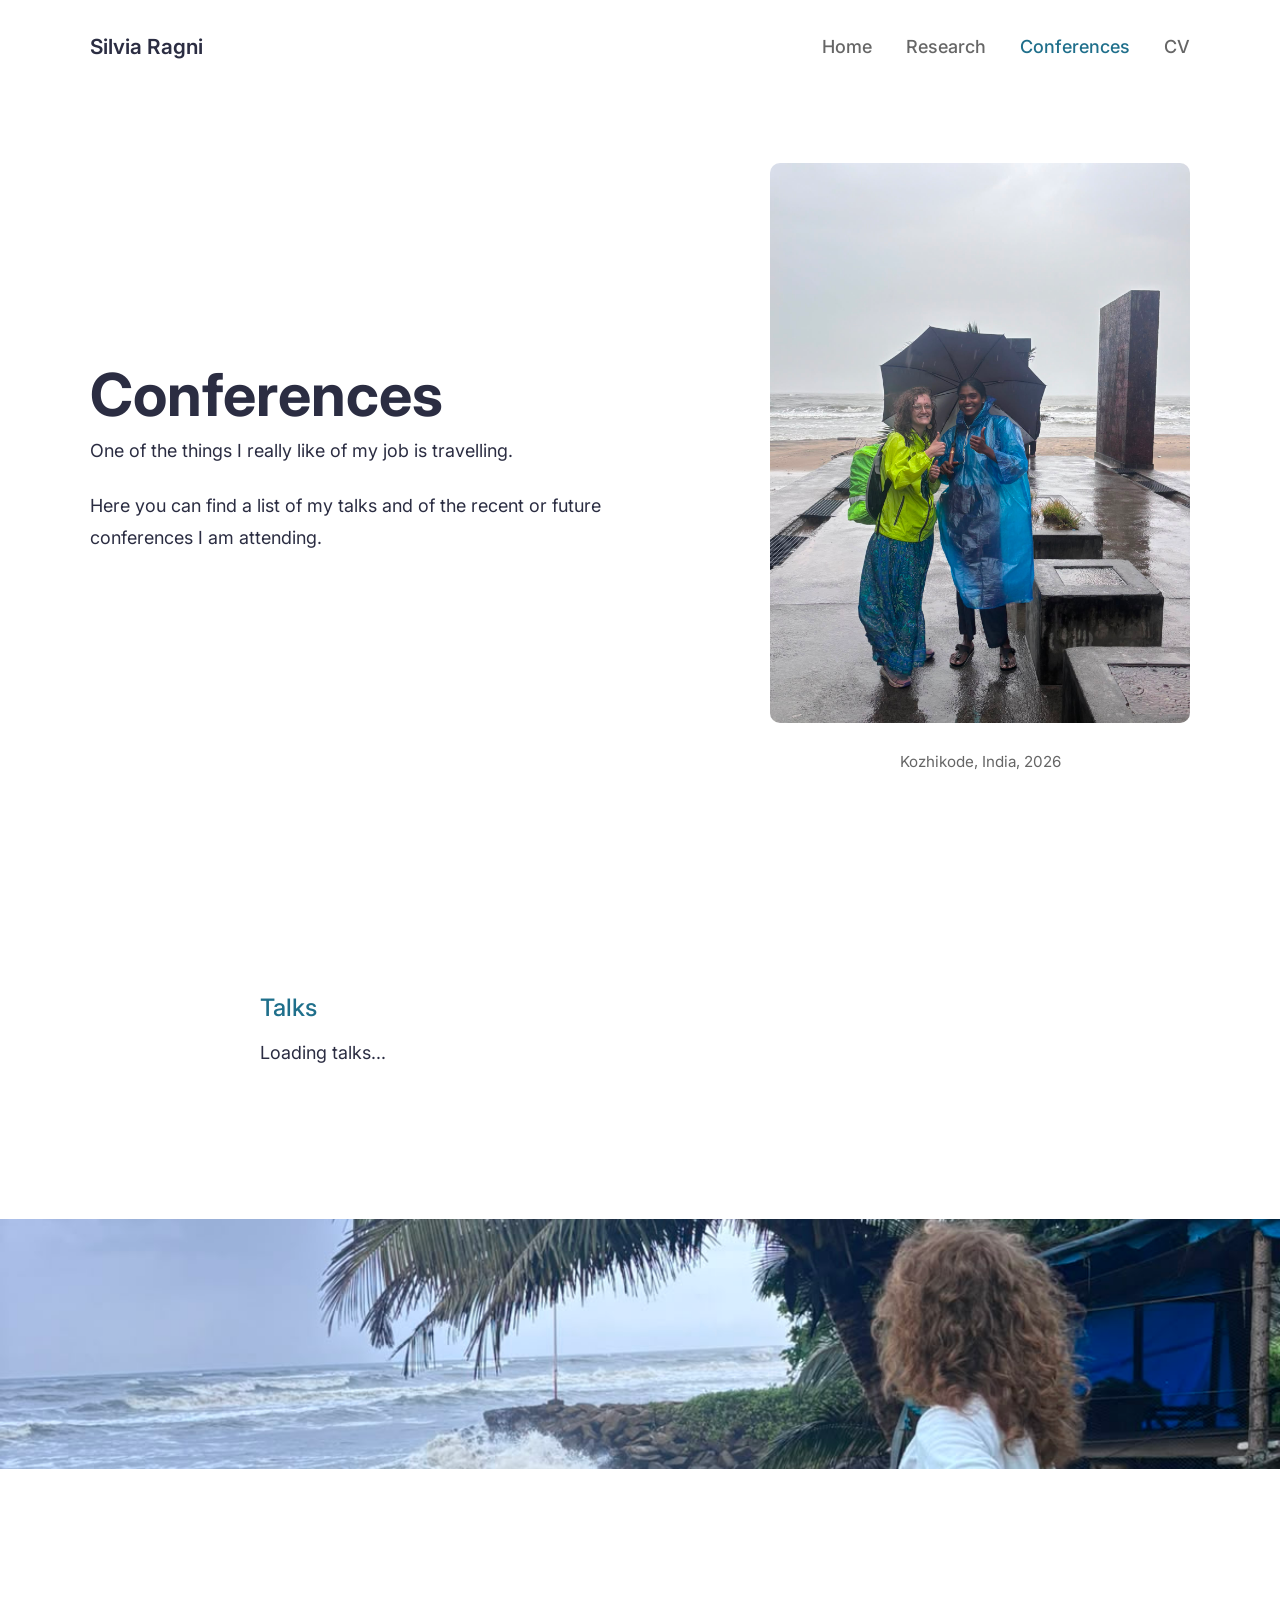
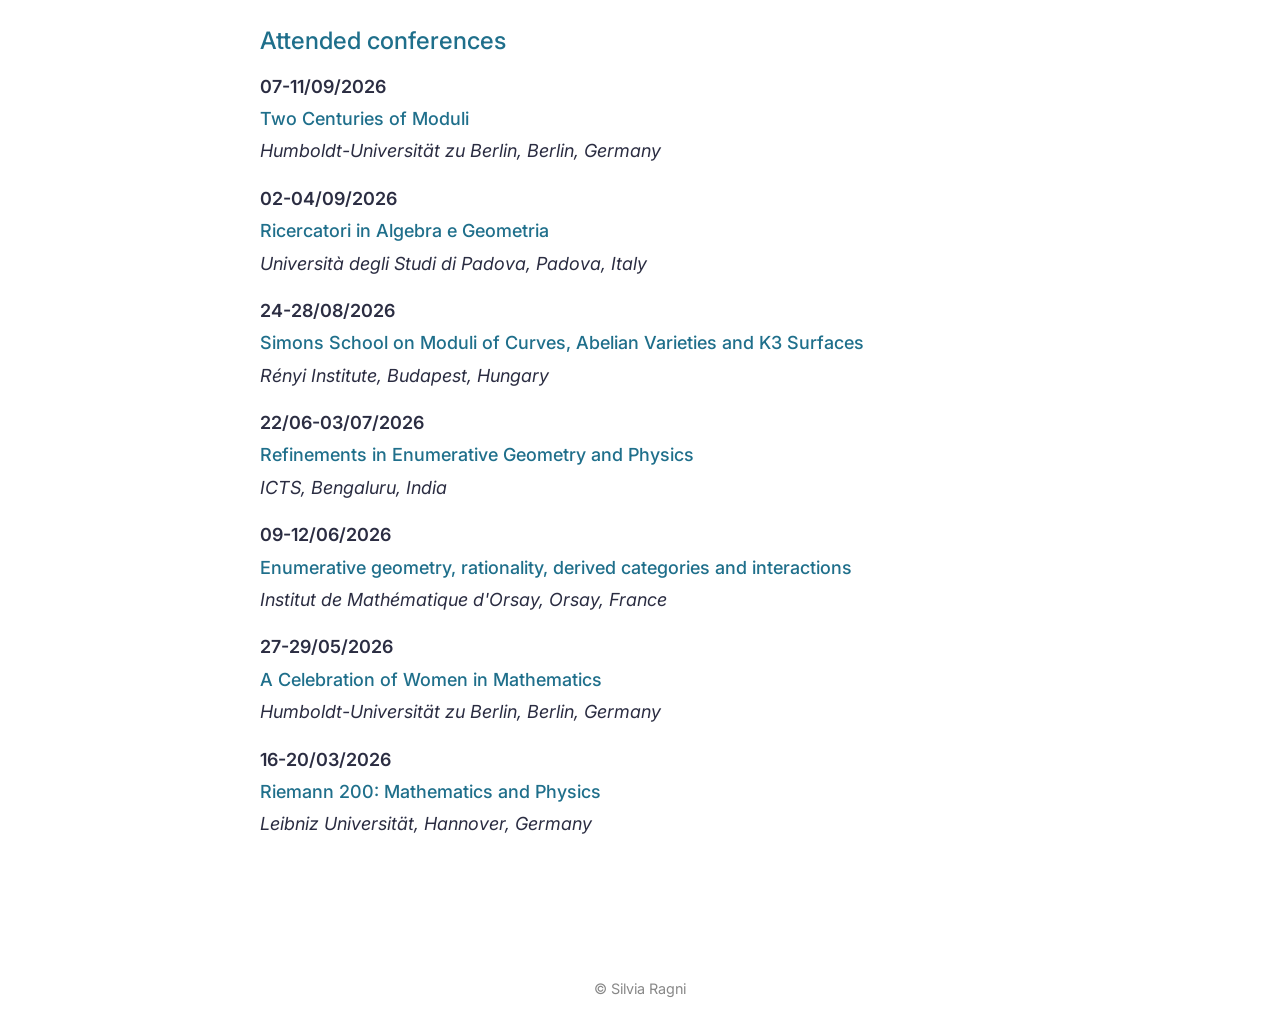
==== conferences.html @ c9455ecc "Refactor meeting and place extraction with trimming" ====
<!DOCTYPE html>
<html lang="en">
<head>
    <meta charset="UTF-8">
    <meta name="viewport" content="width=device-width, initial-scale=1.0">
    <meta name="robots" content="noindex, nofollow">
    <title>Conferences | Silvia Ragni</title>
    <link rel="preconnect" href="https://fonts.googleapis.com">
    <link rel="preconnect" href="https://fonts.gstatic.com" crossorigin>
    <link href="https://fonts.googleapis.com/css2?family=Inter:wght@300;400;500;600;700&display=swap" rel="stylesheet">
    <link rel="stylesheet" href="css/style.css">
</head>

<body>

<header>
    <div class="container">
        <a href="index.html" class="logo">Silvia Ragni</a>
        <nav>
            <a href="index.html">Home</a>
            <a href="research.html">Research</a>
            <a href="conferences.html" class="active">Conferences</a>
            <a href="cv.html">CV</a>
        </nav>
    </div>
</header>

<main>
    <section class="hero">
        <div class="container hero-grid">
            <div class="hero-text">
                <h1>Conferences</h1>
                <p>One of the things I really like of my job is travelling.</p>
                <p>Here you can find a list of my talks and of the recent or future conferences I am attending.</p>
            </div>
            <div class="hero-image">
                <img src="images/India_Malavika.jpeg" alt="Conferences">
                <p class="caption">Kozhikode, India, 2026</p>
            </div>
        </div>
    </section>

    <section id="talks-section" class="narrow">
        <h2>Talks</h2>
        <div id="talks-container">Loading talks...</div>
    </section>

    <section id="organized-section" class="narrow" style="display:none;">
        <h2>Organised conferences</h2>
        <div id="organized-container"></div>
    </section>

    <section class="sea-strip">
        <img src="images/India_sea.jpeg" alt="India Sea">
    </section>

    <section id="attended-section" class="narrow">
        <h2>Attended conferences</h2>
        <div id="attended-container">Loading conferences...</div>
    </section>
</main>

<footer><p>© Silvia Ragni</p></footer>

<script>
    document.addEventListener("DOMContentLoaded", async function() {
        const zoteroUserId = "16370800"; 
        const zoteroApiKey = "Xwdf3UKdZ4bRuEjs0LlsJg3v"; 
        const headers = { "Zotero-API-Key": zoteroApiKey };

        // 1. Logica Zotero (Talks & Organised)
        async function fetchZotero(collectionKey, containerId, isOrg = false) {
    try {
        const response = await fetch(`https://api.zotero.org/users/${zoteroUserId}/collections/${collectionKey}/items?format=json&limit=50`, { headers });
        const items = await response.json();
        const container = document.getElementById(containerId);
        
        if (container && Array.isArray(items)) {
            if (isOrg && items.length > 0) document.getElementById("organized-section").style.display = "block";
            
            container.innerHTML = "";
            for (const item of items) {
                const d = item.data;
                if (d.itemType === "attachment" || d.itemType === "note") continue;

                // 1. Distinzione logica tra Tipi di Elemento
                const isTalk = d.itemType === "presentation"; // Per le tue presentazioni
                const isConf = d.itemType === "conferencePaper"; // Per gli atti di convegno
                
                // 2. Estrazione dati (i nomi dei campi cambiano a seconda del tipo)
                const titleDisplay = d.url ? `<a href="${d.url}" target="_blank">${d.title}</a>` : d.title;
                
                // Se è un talk, cerchiamo il meeting nel campo 'meetingName'. Se è atto di convegno, in 'proceedingsTitle'
                // 1. Estrazione Nome del Convegno / Evento
                // d.publicationTitle intercetta "Nome del convegno" negli Atti di convegno
                // 1. Estrazione e pulizia (trim() rimuove spazi vuoti invisibili)
            const rawMeeting = (isTalk ? (d.meetingName || "Seminar") : (d.publicationTitle || d.proceedingsTitle || ""));
            const meeting = rawMeeting ? rawMeeting.trim() : "";

            const rawPlace = (d.place || d.publisherPlace || "");
            const place = rawPlace ? rawPlace.trim() : "";

            // 2. Logica di costruzione
            let locationLine = "";
            if (meeting !== "" && place !== "") {
                locationLine = `${meeting}, ${place}`;
            } 
            else {
                locationLine = meeting || place || "";
            }
                
                // 3. Gestione PDF
                const childRes = await fetch(`https://api.zotero.org/users/${zoteroUserId}/items/${item.key}/children?format=json`, { headers });
                const children = await childRes.json();
                const pdf = children.find(c => c.data.contentType === "application/pdf");
                let slidesLink = pdf ? ` <a href="${pdf.links.enclosure.href}" target="_blank" style="font-size:0.8em; margin-left: 10px; text-decoration: underline;">(slides)</a>` : "";

                // 4. Gestione Organizzatori (Creatori)
                let authors = "";
                if (d.creators && d.creators.length > 0) {
                    authors = d.creators.map(c => `${c.firstName} ${c.lastName}`).join(", ");
                }
                const authorsHtml = (isOrg && authors) ? `<br><span style="font-size:0.9em; color:#555;">Organized by: ${authors}</span>` : "";

                // 5. Stampa finale
                container.innerHTML += `
                    <div class="conference-item" style="margin-bottom: 20px;">
                        <p><strong>${d.date || ""}</strong><br>
                        ${titleDisplay}${slidesLink}<br>
                        <span style="font-style:italic;">${meeting}${place ? ', ' + place : ''}</span>
                        ${authorsHtml}</p>
                    </div>
                `;
            }
        }
    } catch (e) { console.error("Zotero Error:", e); }
}
        
        // 2. Logica JSON (La parte che ti serviva)
        async function fetchLocal() {
            try {
                const res = await fetch("data/conferences.json");
                const data = await res.json();
                const container = document.getElementById("attended-container");
                if (container && data.travels) {
                    container.innerHTML = data.travels.map(conf => `
                        <div class="conference-item" style="margin-bottom: 15px;">
                            <p>
                                <strong>${conf.date}</strong><br>
                                <a href="${conf.website}" target="_blank">${conf.conference}</a><br>
                                <em>${conf.location}</em>
                            </p>
                        </div>
                    `).join("");
                }
            } catch (e) { console.error("JSON Error:", e); }
        }

        // Esecuzione
        await Promise.all([
            fetchZotero("GMH2XZNB", "talks-container"),
            fetchZotero("DZDN49EL", "organized-container", true),
            fetchLocal()
        ]);
    });
</script></body>
</html>
---- css/style.css ----
/* ==========================================================
   Silvia Ragni – Personal Website
   Part 1
   ========================================================== */

:root {
    --primary: #1F6F8B;
    --primary-light: #2F83A3;
    --text: #2B2D42;
    --muted: #666666;
    --background: #FFFFFF;
    --max-width: 1100px;
    --reading-width: 760px;
}

*{
    margin:0;
    padding:0;
    box-sizing:border-box;
}

html{
    scroll-behavior:smooth;
}

body{
    font-family:"Inter",sans-serif;
    background:var(--background);
    color:var(--text);
    font-size:18px;
    line-height:1.8;
    font-weight:400;
}

/* ====================== */

.container{
    width:min(92%, var(--max-width));
    margin:auto;
}

.narrow{
    width:min(92%, var(--reading-width));
    margin:auto;
}

/* ====================== */

img{
    display:block;
    width:100%;
}

/* ====================== */

a{
    color:var(--primary);
    text-decoration:none;
    transition:.25s;
}

a:hover{
    color:var(--primary-light);
}

/* ====================== */

h1{
    font-size:3.7rem;
    font-weight:700;
    line-height:1.1;
    margin-bottom:.5rem;
}

h2{
    font-size:1.5rem;
    font-weight:500;
    color:var(--primary);
    margin-bottom:.5rem;
}

h3{
    font-size:1.6rem;
    font-weight:600;
    margin-bottom:2rem;
}

p{
    margin-bottom:1.4rem;
}

/* ==========================================================
   Header
   ========================================================== */

header{
    position:sticky;
    top:0;
    background:white;
    z-index:1000;
}

header .container{
    display:flex;
    justify-content:space-between;
    align-items:center;
    padding:28px 0;
}

.logo{
    font-size:1.3rem;
    font-weight:600;
    color:var(--text);
}

.logo:hover{
    color:var(--text);
}

nav{
    display:flex;
    gap:34px;
}

nav a{
    color:var(--muted);
    font-weight:500;
}

nav a.active{
    color:var(--primary);
}

nav a:hover{
    color:var(--primary);
}

/* ==========================================================
   Hero
   ========================================================== */

.hero{
    padding-top:70px;
    padding-bottom:120px;
}

.hero-grid{
    display:grid;
    grid-template-columns:1fr 420px;
    gap:70px;
    align-items:center;
}

.hero-text{
    max-width:520px;
}

.institution{
    color:var(--muted);
    font-size:1.05rem;
}

.hero-image img{
    border-radius:10px;
    object-fit:cover;
}

/* ==========================================================
   Sections & About Integrated Layout
   ========================================================== */

section{
    padding:90px 0;
}

#about {
    padding-top: 40px;
    padding-bottom: 60px;
}

/* Forza la vela (colonna da 420px) a sinistra e il testo a destra su PC */
#about .sailing-side-block {
    grid-column: 1;
    width: 100%;
}

#about .about-text-block {
    grid-column: 2;
}

#about p:last-child{
    margin-bottom:0;
}

.readmore{
    font-weight:600;
}

/* ==========================================================
   Research
   ========================================================== */

#research{
    padding-top:30px;
    padding-bottom:70px;
}

#research strong{
    font-weight:600;
}

.readmore{
    display:inline-block;
    margin-top:10px;
    font-size:0.95rem;
    letter-spacing:.02em;
}

.readmore:hover{
    transform:translateX(4px);
}

/* ==========================================================
   Sailing Side Image & Captions
   ========================================================== */

.sailing-side-block img {
    width: 100%;
    height: auto;
    border-radius: 10px;
    display: block;
}

.sailing-side-block figure {
    display: block;
    width: 100%;
    margin: 0;
    text-align: center;
}

.caption-sailing {
    margin-top: 25px;
    font-size: 0.95rem;
    color: var(--muted);
    line-height: 1.8;
    display: block;
}

/* ==========================================================
   News + Contact
   ========================================================== */

.news-contact{
    padding-top:40px;
    padding-bottom:100px;
}

.two-columns{
    display:grid;
    grid-template-columns:2fr 1fr;
    gap:80px;
    align-items:start;
}

.news-contact ul{
    list-style:none;
    padding:0;
}

.news-contact li{
    margin-bottom:28px;
}

.news-contact strong{
    color:var(--primary);
}

.news-contact p{
    margin-bottom:0;
}

.contact-email{
    word-break:break-word;
}

/* ==========================================================
   Mountain picture
   ========================================================== */

.mountain{
    width:min(92%,1000px);
    margin:auto;
    padding-top:30px;
    padding-bottom:90px;
}

.mountain img{
    width:100%;
    border-radius:10px;
    object-fit:cover;
}

.caption{
    max-width:700px;
    margin:25px auto 0;
    text-align:center;
    font-size:.95rem;
    color:var(--muted);
    line-height:1.8;
}

/* ==========================================================
   Footer
   ========================================================== */

footer{
    padding:30px 0;
    text-align:center;
    font-size:.9rem;
    color:#888;
}

/* ==========================================================
   Responsive
   ========================================================== */

@media (max-width: 900px){

    body{
        font-size:17px;
    }

    header .container{
        flex-direction:column;
        gap:20px;
        padding:24px 0;
    }

    nav{
        gap:24px;
        flex-wrap:wrap;
        justify-content:center;
    }

    .hero{
        padding-top:40px;
        padding-bottom:80px;
    }

    .hero-grid{
        display:flex;
        flex-direction:column;
        gap:50px;
    }

    /* Gestione ordine su mobile: testo sopra (order 1), foto sotto (order 2) */
    #about .about-text-block {
        order: 1;
    }
    
    #about .sailing-side-block {
        order: 2;
        width: 100%;
        max-width: 500px;
        margin: auto;
    }

    .hero-text{
        max-width:100%;
        text-align:center;
    }

    .hero-image{
        max-width:500px;
        margin:auto;
    }

    .two-columns{
        grid-template-columns:1fr;
        gap:60px;
    }

    .mountain{
        width:94%;
    }
}

@media (max-width: 600px){

    h1{
        font-size:2.5rem;
    }

    h2{
        font-size:1.2rem;
    }

    h3{
        font-size:1.35rem;
    }

    section{
        padding:60px 0;
    }

    .hero{
        padding-top:20px;
    }

    .hero-image img{
        border-radius:8px;
    }

    .caption{
        font-size:.9rem;
        padding:0 10px;
    }
}

/* ==========================================================
   Small details
   ========================================================== */

::selection{
    background:rgba(31,111,139,.18);
}

.logo,
nav a,
.readmore{
    transition:all .25s ease;
}

.hero-image img,
.sailing-side-block img,
.mountain img{
    transition:transform .35s ease;
}

.hero-image img:hover,
.sailing-side-block img:hover,
.mountain img:hover{
    transform:scale(1.01);
}

strong{
    font-weight:600;
}

em{
    font-style:italic;
}

ul{
    margin-left:0;
}

li{
    line-height:1.8;
}

footer p{
    margin:0;
}

/* ==========================================================
   Publications
   ========================================================== */

#publications{
    margin-top:45px;
}

.publication{
    margin-bottom:40px;
}

.publication-title{
    font-weight:600;
    font-size:1.1rem;
}

.publication-authors{
    color:var(--muted);
    margin-top:6px;
}

.publication-journal{
    margin-top:8px;
    font-style:italic;
}

.publication-links{
    margin-top:10px;
}

.publication-links a{
    margin-right:18px;
}

/* ==========================================================
   CV
   ========================================================== */

.cv-item{
    display:grid;
    grid-template-columns:140px 1fr;
    gap:40px;
    margin-bottom:60px;
}

.cv-year{
    color:var(--primary);
    font-weight:600;
}

.cv-content p{
    margin-top:12px;
}

@media (max-width:700px){
    .cv-item{
        grid-template-columns:1fr;
        gap:10px;
        margin-bottom:45px;
    }
}

/* ===================================================== */

.conference-item{
    margin-bottom:40px;
}

.conference-item p{
    margin-bottom:8px;
}

.conference-item a{
    font-weight:500;
}

/* ==========================================================
   News
   ========================================================== */

.news-item{
    margin-bottom:28px;
}

.news-item:last-child{
    margin-bottom:0;
}

.news-item strong{
    color:var(--primary);
    font-weight:600;
}

/* --- STILE PUBBLICAZIONI "AL-FOLIO" (STILE YANNIK SCHULER) --- */

.publications-timeline {
    margin-top: 2rem;
    font-family: 'Inter', sans-serif;
}

.pub-row {
    display: flex;
    margin-bottom: 2.5rem;
    border-bottom: 1px solid #f0f0f0;
    padding-bottom: 1.5rem;
}

.pub-row:last-child {
    border-bottom: none;
}

.pub-year {
    width: 15%;
    font-size: 1.4rem;
    font-weight: 700;
    color: #333;
    padding-top: 0.2rem;
}

.pub-list-container {
    width: 85%;
}

.pub-list {
    list-style-type: disc;
    padding-left: 1.2rem;
    margin: 0;
}

.pub-list li {
    margin-bottom: 1.5rem;
}

.pub-list li:last-child {
    margin-bottom: 0;
}

.pub-item {
    font-size: 1rem;
    line-height: 1.6;
    color: #444;
}

.pub-title {
    font-weight: 600;
    color: #111;
}

.pub-authors {
    color: #555;
}

.pub-links {
    margin-top: 0.4rem;
    display: flex;
    gap: 0.5rem;
}

.pub-btn {
    display: inline-block;
    padding: 0.15rem 0.5rem;
    font-size: 0.8rem;
    font-weight: 500;
    color: #555;
    text-decoration: none;
    border: 1px solid #ccc;
    border-radius: 4px;
    background-color: #fafafa;
    transition: all 0.2s ease;
}

.pub-btn:hover {
    color: #111;
    border-color: #666;
    background-color: #f0f0f0;
}

.pub-abstract {
    margin-top: 0.8rem;
    padding: 0.8rem 1rem;
    font-size: 0.9rem;
    line-height: 1.5;
    background-color: #f7f7f7;
    border-left: 3px solid #666;
    border-radius: 0 4px 4px 0;
    color: #555;
    text-align: justify;
}

@media (max-width: 768px) {
    .pub-row {
        flex-direction: column;
    }
    .pub-year {
        width: 100%;
        margin-bottom: 1rem;
        font-size: 1.6rem;
        border-bottom: 2px solid #333;
        padding-bottom: 0.2rem;
    }
    .pub-list-container {
        width: 100%;
    }
}


/* Stile per la striscia panoramica su PC */
.kayak {
    padding: 60px 0; /* Mantiene lo spazio vuoto sopra e sotto */
    width: 100%;
}

.kayak img {
    width: 100%;
    height: 250px; /* Ridotto da 300px a 150px per un effetto "striscia" sottile */
    object-fit: cover; 
    object-position: center; 
    display: block;
}

/* Ripristiniamo l'aspetto normale su telefono */
@media (max-width: 900px) {
    .kayak {
        padding: 20px 0; /* Meno spazio verticale su mobile */
    }
    .kayak img {
        height: auto; /* Torna a mostrare l'intera foto su mobile */
    }
}

/* --- AGGIUNTE CONFERENCES MODIFICATE --- */

/* Foto a destra come nella Home (420px) */
/* Layout affiancato Header + Foto */
<section class="hero">
    <div class="container hero-grid">
        <div class="hero-text">
            <h1>Conferences</h1>
            <p>One of the things I really like of my job is travelling.</p>
            <p>Here you can find a list of my talks and of the recent or future conferences I am attending.</p>
        </div>
        <div class="hero-image">
            <img src="TUA_IMMAGINE.jpg" alt="Conferences">
            <p class="caption">Kozhikode, India, 2026</p>
        </div>
    </div>
</section>
.caption { font-size: 0.85em !important; color: #666 !important; margin-top: 10px !important; font-style: italic !important; }

/* Striscia mare centrata sul volto (altezza 250px) */
.sea-strip {
    width: 100vw !important;
    position: relative !important;
    left: 50% !important;
    margin-left: -50vw !important;
    padding: 60px 0 !important;
    overflow: hidden !important;
}
.sea-strip img {
    width: 100% !important;
    height: 250px !important; /* Altezza aggiornata a 250px */
    object-fit: cover !important; 
    object-position: 60% 40% !important; /* Regola il 30% per il centraggio verticale */
}
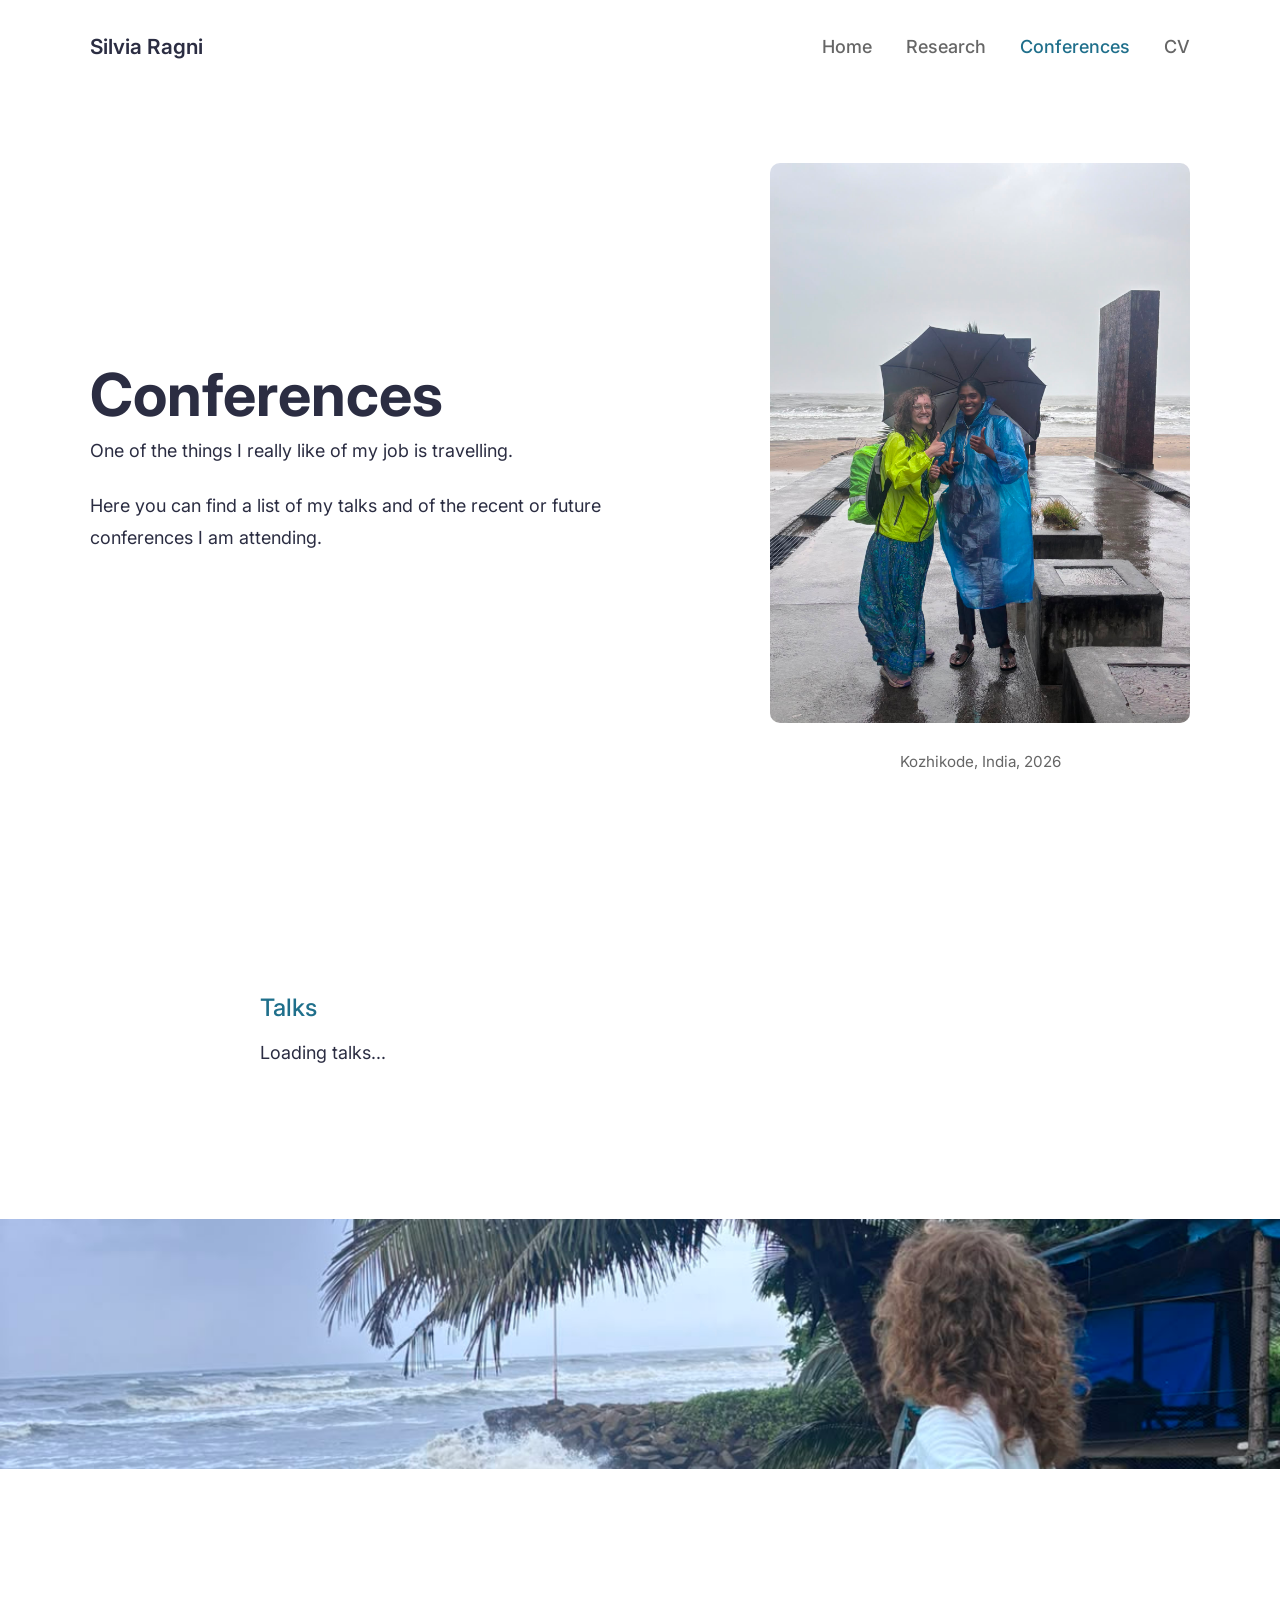
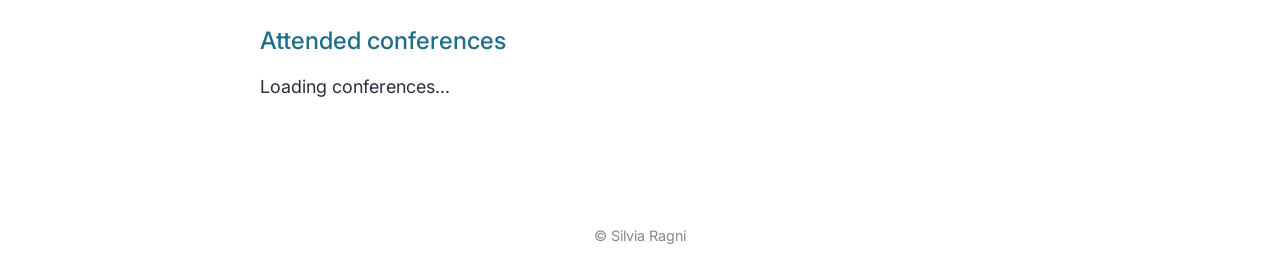
==== commit 88ff3922: "Update conference item display logic Refactor conference item display logic to use updated title and" ====
--- a/conferences.html
+++ b/conferences.html
@@ -122,15 +122,34 @@
                 }
                 const authorsHtml = (isOrg && authors) ? `<br><span style="font-size:0.9em; color:#555;">Organized by: ${authors}</span>` : "";
 
-                // 5. Stampa finale
-                container.innerHTML += `
-                    <div class="conference-item" style="margin-bottom: 20px;">
-                        <p><strong>${d.date || ""}</strong><br>
-                        ${titleDisplay}${slidesLink}<br>
-                        <span style="font-style:italic;">${meeting}${place ? ', ' + place : ''}</span>
-                        ${authorsHtml}</p>
-                    </div>
-                `;
+                // 1. Logica dei Link (da inserire nel ciclo for)
+let titleDisplay = d.title;
+let meetingDisplay = meeting; // 'meeting' è quello calcolato prima
+
+if (isTalk) {
+    // Se è un talk, il link va sul nome dell'evento
+    if (d.url) {
+        meetingDisplay = `<a href="${d.url}" target="_blank">${meeting}</a>`;
+    }
+} else if (isConf) {
+    // Se è atto di convegno, il link va sul titolo principale
+    if (d.url) {
+        titleDisplay = `<a href="${d.url}" target="_blank">${d.title}</a>`;
+    }
+}
+
+// 2. Costruzione della riga evento/luogo
+const locationLine = (meetingDisplay && place) ? `${meetingDisplay}, ${place}` : (meetingDisplay || place || "");
+
+// 3. Stampa finale (uguale a prima, usa le nuove variabili)
+container.innerHTML += `
+    <div class="conference-item" style="margin-bottom: 20px;">
+        <p><strong>${d.date || ""}</strong><br>
+        ${titleDisplay}${slidesLink}<br>
+        <span style="font-style:italic;">${locationLine}</span>
+        ${authorsHtml}</p>
+    </div>
+`;
             }
         }
     } catch (e) { console.error("Zotero Error:", e); }
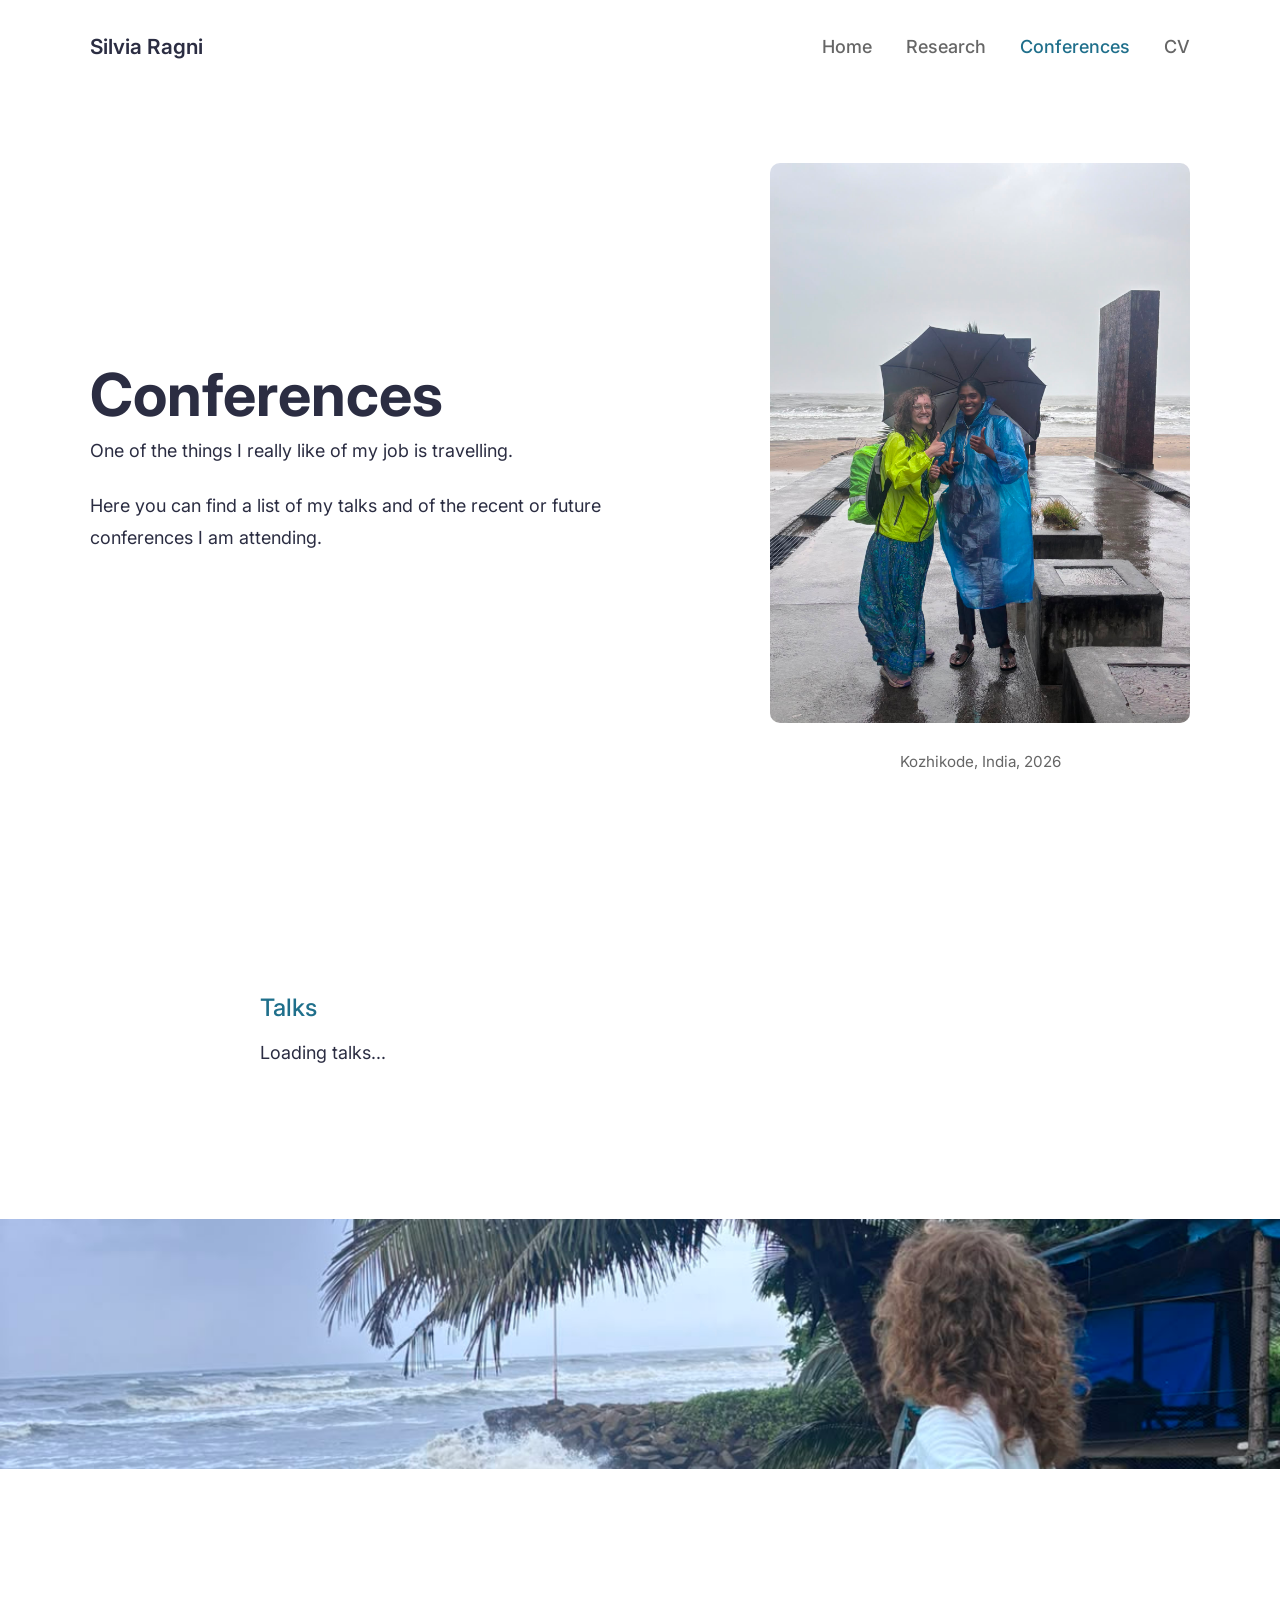
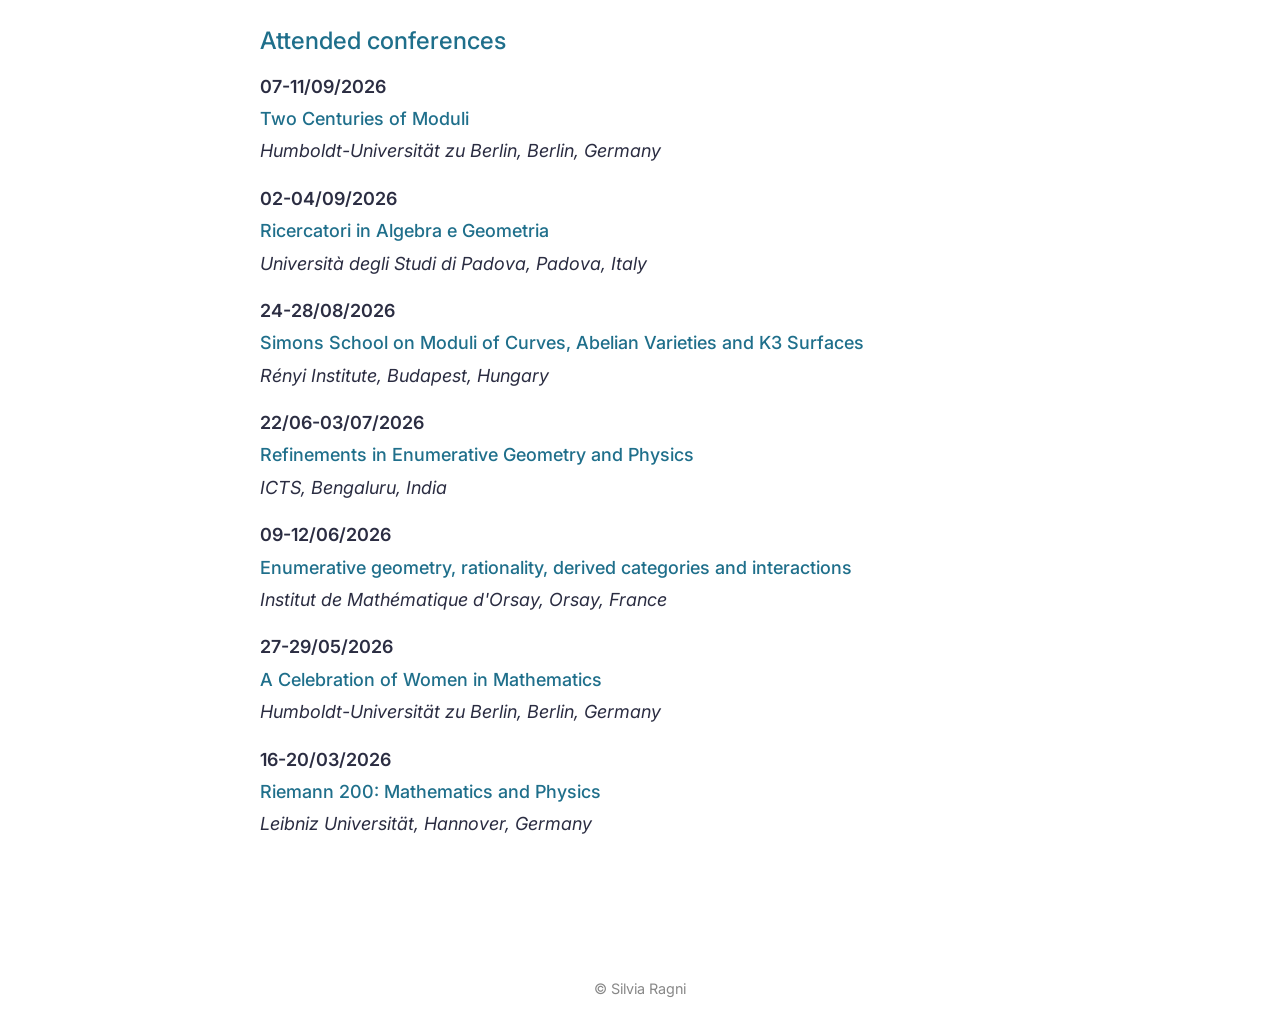
==== commit f0ac3922: "Refactor Zotero fetching logic in conferences.html" ====
--- a/conferences.html
+++ b/conferences.html
@@ -68,94 +68,68 @@
         const zoteroApiKey = "Xwdf3UKdZ4bRuEjs0LlsJg3v"; 
         const headers = { "Zotero-API-Key": zoteroApiKey };
 
-        // 1. Logica Zotero (Talks & Organised)
         async function fetchZotero(collectionKey, containerId, isOrg = false) {
-    try {
-        const response = await fetch(`https://api.zotero.org/users/${zoteroUserId}/collections/${collectionKey}/items?format=json&limit=50`, { headers });
-        const items = await response.json();
-        const container = document.getElementById(containerId);
+            try {
+                const response = await fetch(`https://api.zotero.org/users/${zoteroUserId}/collections/${collectionKey}/items?format=json&limit=50`, { headers });
+                const items = await response.json();
+                const container = document.getElementById(containerId);
+                
+                if (container && Array.isArray(items)) {
+                    if (isOrg && items.length > 0) document.getElementById("organized-section").style.display = "block";
+                    
+                    container.innerHTML = "";
+                    for (const item of items) {
+                        const d = item.data;
+                        if (d.itemType === "attachment" || d.itemType === "note") continue;
+
+                        const isTalk = d.itemType === "presentation";
+                        const isConf = d.itemType === "conferencePaper";
+                        
+                        // Estrazione dati
+                        const rawMeeting = (isTalk ? (d.meetingName || "Seminar") : (d.publicationTitle || d.proceedingsTitle || ""));
+                        const meeting = rawMeeting ? rawMeeting.trim() : "";
+                        const rawPlace = (d.place || d.publisherPlace || "");
+                        const place = rawPlace ? rawPlace.trim() : "";
+
+                        // Logica Link
+                        let titleDisplay = d.title;
+                        let meetingDisplay = meeting;
+
+                        if (isTalk && d.url) {
+                            meetingDisplay = `<a href="${d.url}" target="_blank">${meeting}</a>`;
+                        } else if (isConf && d.url) {
+                            titleDisplay = `<a href="${d.url}" target="_blank">${d.title}</a>`;
+                        }
+
+                        // Riga Luogo/Meeting senza virgole errate
+                        const locationLine = (meetingDisplay && place) ? `${meetingDisplay}, ${place}` : (meetingDisplay || place || "");
+                        
+                        // Gestione PDF
+                        const childRes = await fetch(`https://api.zotero.org/users/${zoteroUserId}/items/${item.key}/children?format=json`, { headers });
+                        const children = await childRes.json();
+                        const pdf = children.find(c => c.data.contentType === "application/pdf");
+                        let slidesLink = pdf ? ` <a href="${pdf.links.enclosure.href}" target="_blank" style="font-size:0.8em; margin-left: 10px; text-decoration: underline;">(slides)</a>` : "";
+
+                        // Autori
+                        let authors = "";
+                        if (d.creators && d.creators.length > 0) {
+                            authors = d.creators.map(c => `${c.firstName} ${c.lastName}`).join(", ");
+                        }
+                        const authorsHtml = (isOrg && authors) ? `<br><span style="font-size:0.9em; color:#555;">Organized by: ${authors}</span>` : "";
+
+                        container.innerHTML += `
+                            <div class="conference-item" style="margin-bottom: 20px;">
+                                <p><strong>${d.date || ""}</strong><br>
+                                ${titleDisplay}${slidesLink}<br>
+                                <span style="font-style:italic;">${locationLine}</span>
+                                ${authorsHtml}</p>
+                            </div>
+                        `;
+                    }
+                }
+            } catch (e) { console.error("Zotero Error:", e); }
+        }
         
-        if (container && Array.isArray(items)) {
-            if (isOrg && items.length > 0) document.getElementById("organized-section").style.display = "block";
-            
-            container.innerHTML = "";
-            for (const item of items) {
-                const d = item.data;
-                if (d.itemType === "attachment" || d.itemType === "note") continue;
-
-                // 1. Distinzione logica tra Tipi di Elemento
-                const isTalk = d.itemType === "presentation"; // Per le tue presentazioni
-                const isConf = d.itemType === "conferencePaper"; // Per gli atti di convegno
-                
-                // 2. Estrazione dati (i nomi dei campi cambiano a seconda del tipo)
-                const titleDisplay = d.url ? `<a href="${d.url}" target="_blank">${d.title}</a>` : d.title;
-                
-                // Se è un talk, cerchiamo il meeting nel campo 'meetingName'. Se è atto di convegno, in 'proceedingsTitle'
-                // 1. Estrazione Nome del Convegno / Evento
-                // d.publicationTitle intercetta "Nome del convegno" negli Atti di convegno
-                // 1. Estrazione e pulizia (trim() rimuove spazi vuoti invisibili)
-            const rawMeeting = (isTalk ? (d.meetingName || "Seminar") : (d.publicationTitle || d.proceedingsTitle || ""));
-            const meeting = rawMeeting ? rawMeeting.trim() : "";
-
-            const rawPlace = (d.place || d.publisherPlace || "");
-            const place = rawPlace ? rawPlace.trim() : "";
-
-            // 2. Logica di costruzione
-            let locationLine = "";
-            if (meeting !== "" && place !== "") {
-                locationLine = `${meeting}, ${place}`;
-            } 
-            else {
-                locationLine = meeting || place || "";
-            }
-                
-                // 3. Gestione PDF
-                const childRes = await fetch(`https://api.zotero.org/users/${zoteroUserId}/items/${item.key}/children?format=json`, { headers });
-                const children = await childRes.json();
-                const pdf = children.find(c => c.data.contentType === "application/pdf");
-                let slidesLink = pdf ? ` <a href="${pdf.links.enclosure.href}" target="_blank" style="font-size:0.8em; margin-left: 10px; text-decoration: underline;">(slides)</a>` : "";
-
-                // 4. Gestione Organizzatori (Creatori)
-                let authors = "";
-                if (d.creators && d.creators.length > 0) {
-                    authors = d.creators.map(c => `${c.firstName} ${c.lastName}`).join(", ");
-                }
-                const authorsHtml = (isOrg && authors) ? `<br><span style="font-size:0.9em; color:#555;">Organized by: ${authors}</span>` : "";
-
-                // 1. Logica dei Link (da inserire nel ciclo for)
-let titleDisplay = d.title;
-let meetingDisplay = meeting; // 'meeting' è quello calcolato prima
-
-if (isTalk) {
-    // Se è un talk, il link va sul nome dell'evento
-    if (d.url) {
-        meetingDisplay = `<a href="${d.url}" target="_blank">${meeting}</a>`;
-    }
-} else if (isConf) {
-    // Se è atto di convegno, il link va sul titolo principale
-    if (d.url) {
-        titleDisplay = `<a href="${d.url}" target="_blank">${d.title}</a>`;
-    }
-}
-
-// 2. Costruzione della riga evento/luogo
-const locationLine = (meetingDisplay && place) ? `${meetingDisplay}, ${place}` : (meetingDisplay || place || "");
-
-// 3. Stampa finale (uguale a prima, usa le nuove variabili)
-container.innerHTML += `
-    <div class="conference-item" style="margin-bottom: 20px;">
-        <p><strong>${d.date || ""}</strong><br>
-        ${titleDisplay}${slidesLink}<br>
-        <span style="font-style:italic;">${locationLine}</span>
-        ${authorsHtml}</p>
-    </div>
-`;
-            }
-        }
-    } catch (e) { console.error("Zotero Error:", e); }
-}
-        
-        // 2. Logica JSON (La parte che ti serviva)
         async function fetchLocal() {
             try {
                 const res = await fetch("data/conferences.json");
@@ -175,12 +149,12 @@
             } catch (e) { console.error("JSON Error:", e); }
         }
 
-        // Esecuzione
         await Promise.all([
             fetchZotero("GMH2XZNB", "talks-container"),
             fetchZotero("DZDN49EL", "organized-container", true),
             fetchLocal()
         ]);
     });
-</script></body>
+</script>
+</body>
 </html>
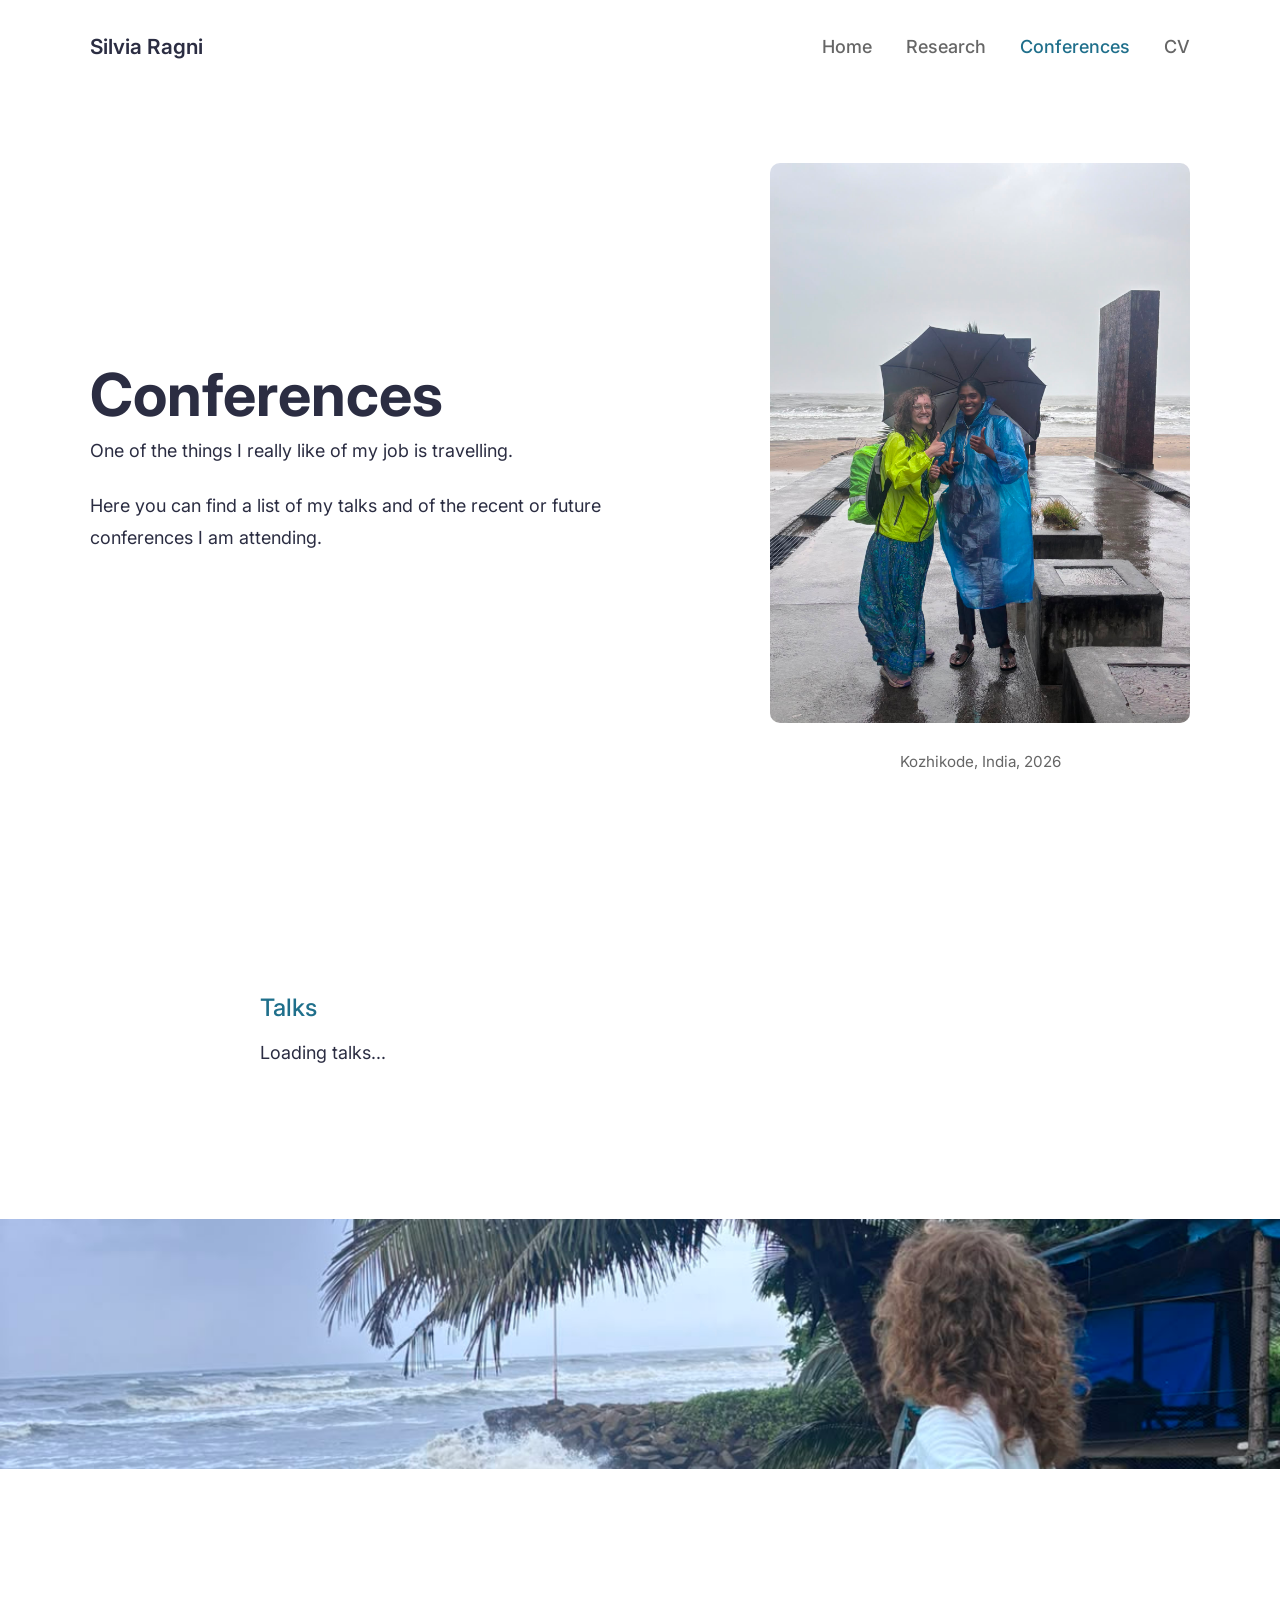
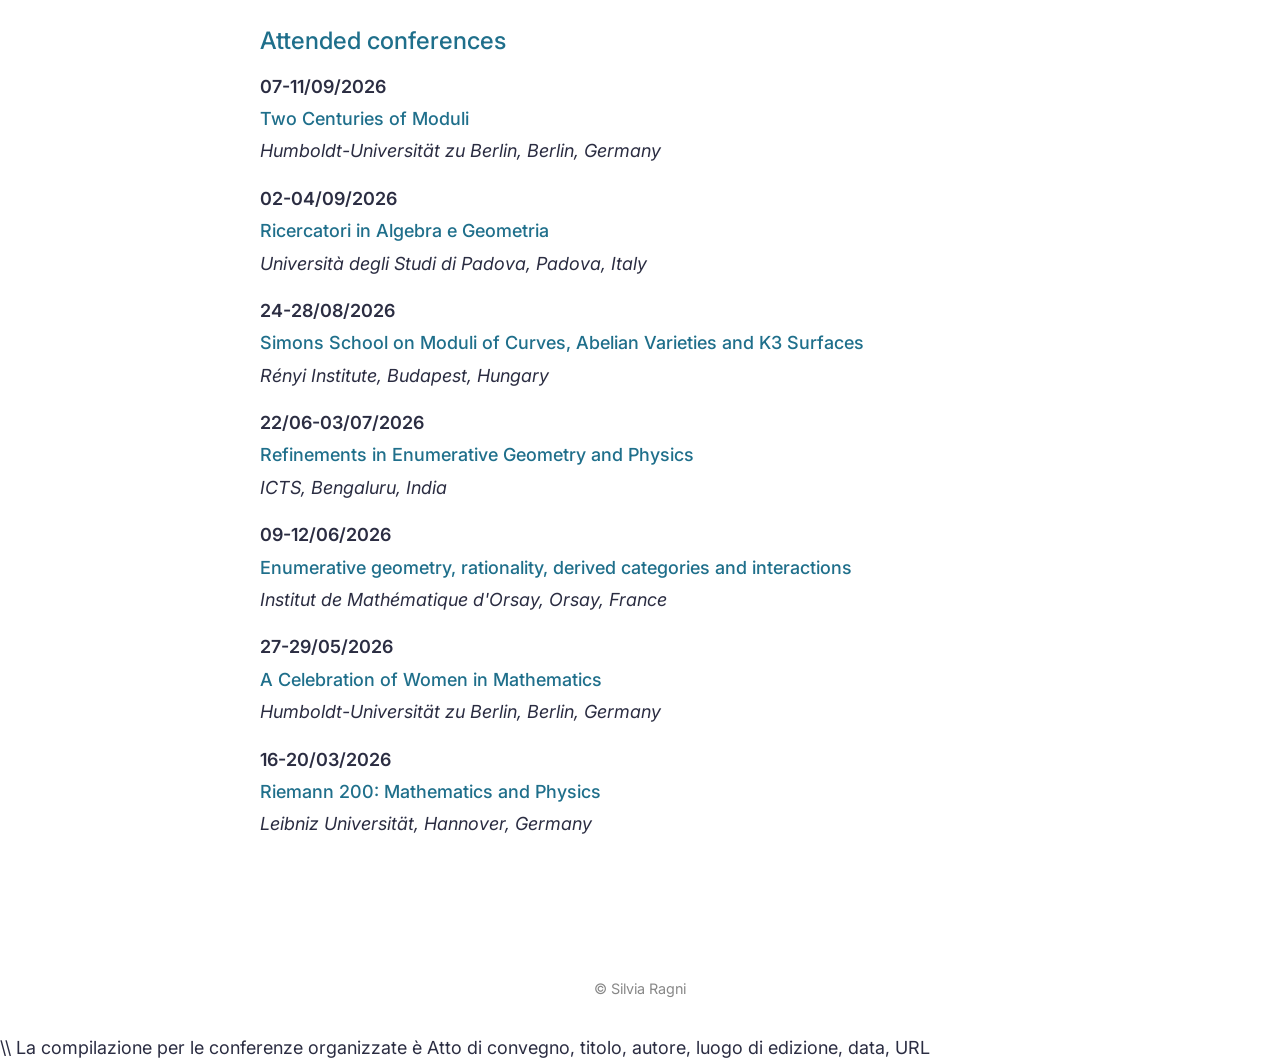
==== commit 887c14d9: "Add compilation details for organized conferences" ====
--- a/conferences.html
+++ b/conferences.html
@@ -158,3 +158,5 @@
 </script>
 </body>
 </html>
+
+\\ La compilazione per le conferenze organizzate è Atto di convegno, titolo, autore, luogo di edizione, data, URL
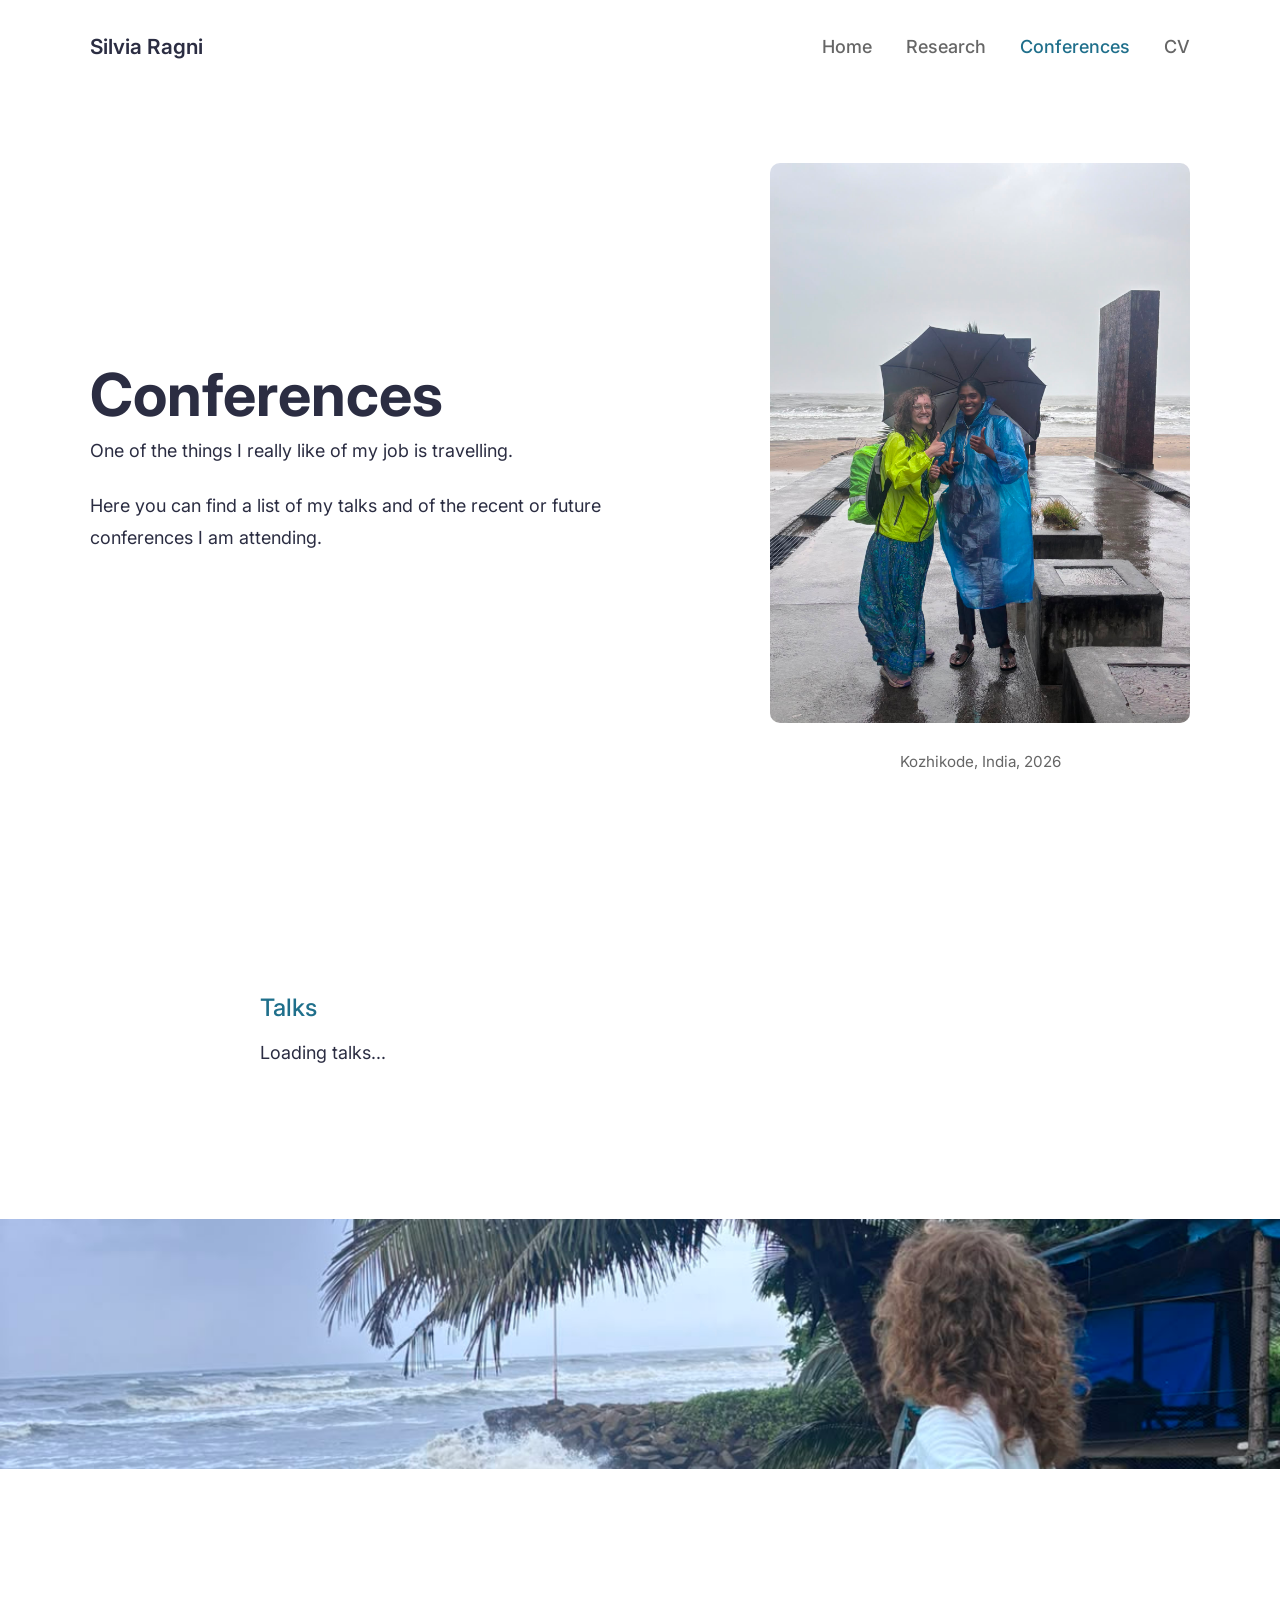
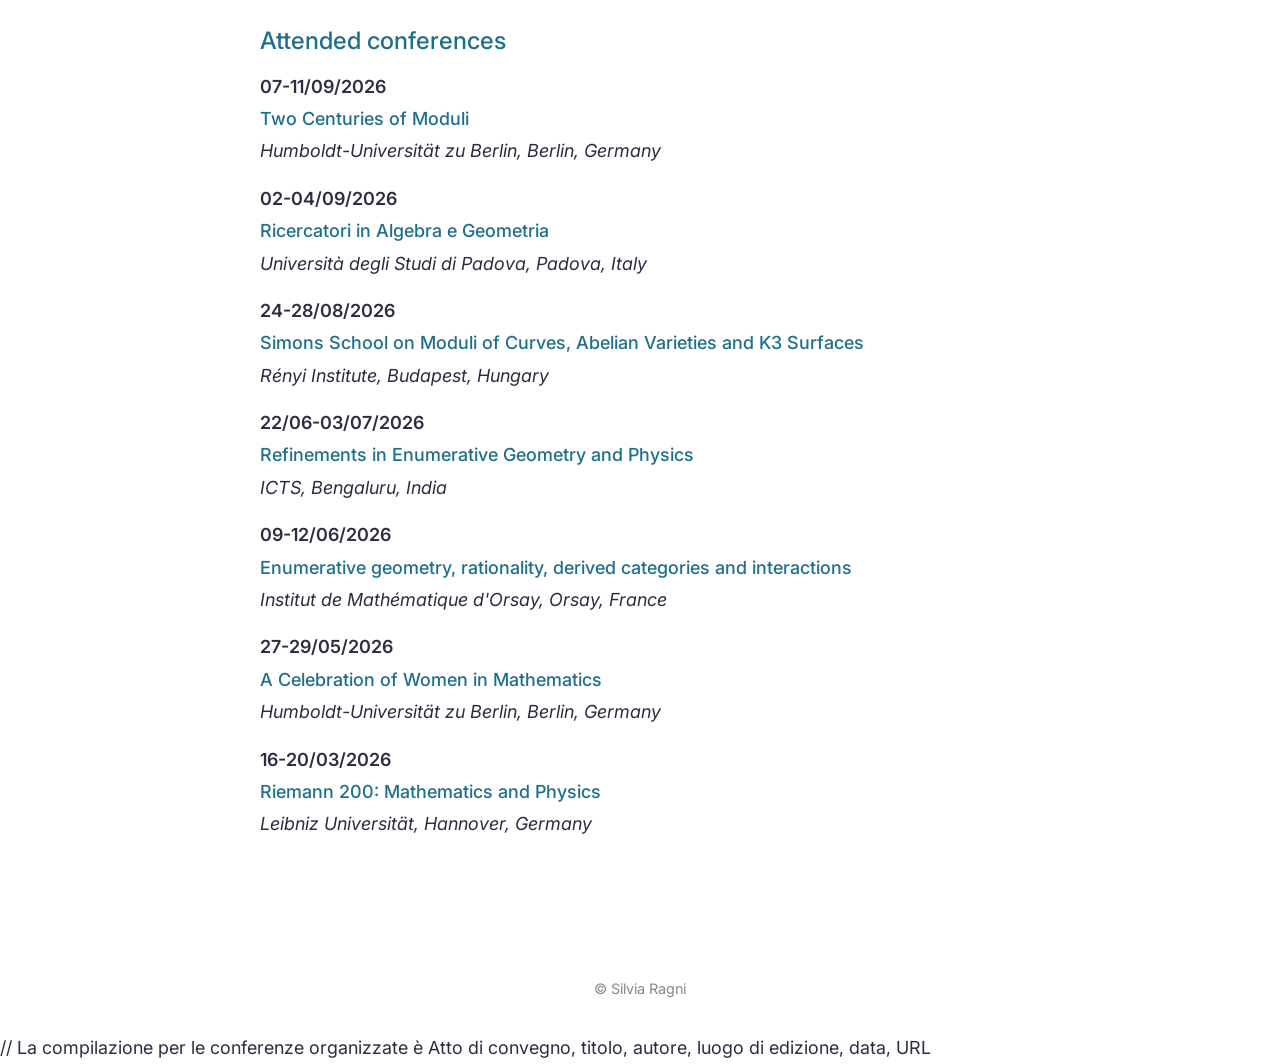
==== commit b056f848: "Fix comment syntax in conferences.html" ====
--- a/conferences.html
+++ b/conferences.html
@@ -159,4 +159,4 @@
 </body>
 </html>
 
-\\ La compilazione per le conferenze organizzate è Atto di convegno, titolo, autore, luogo di edizione, data, URL
+// La compilazione per le conferenze organizzate è Atto di convegno, titolo, autore, luogo di edizione, data, URL
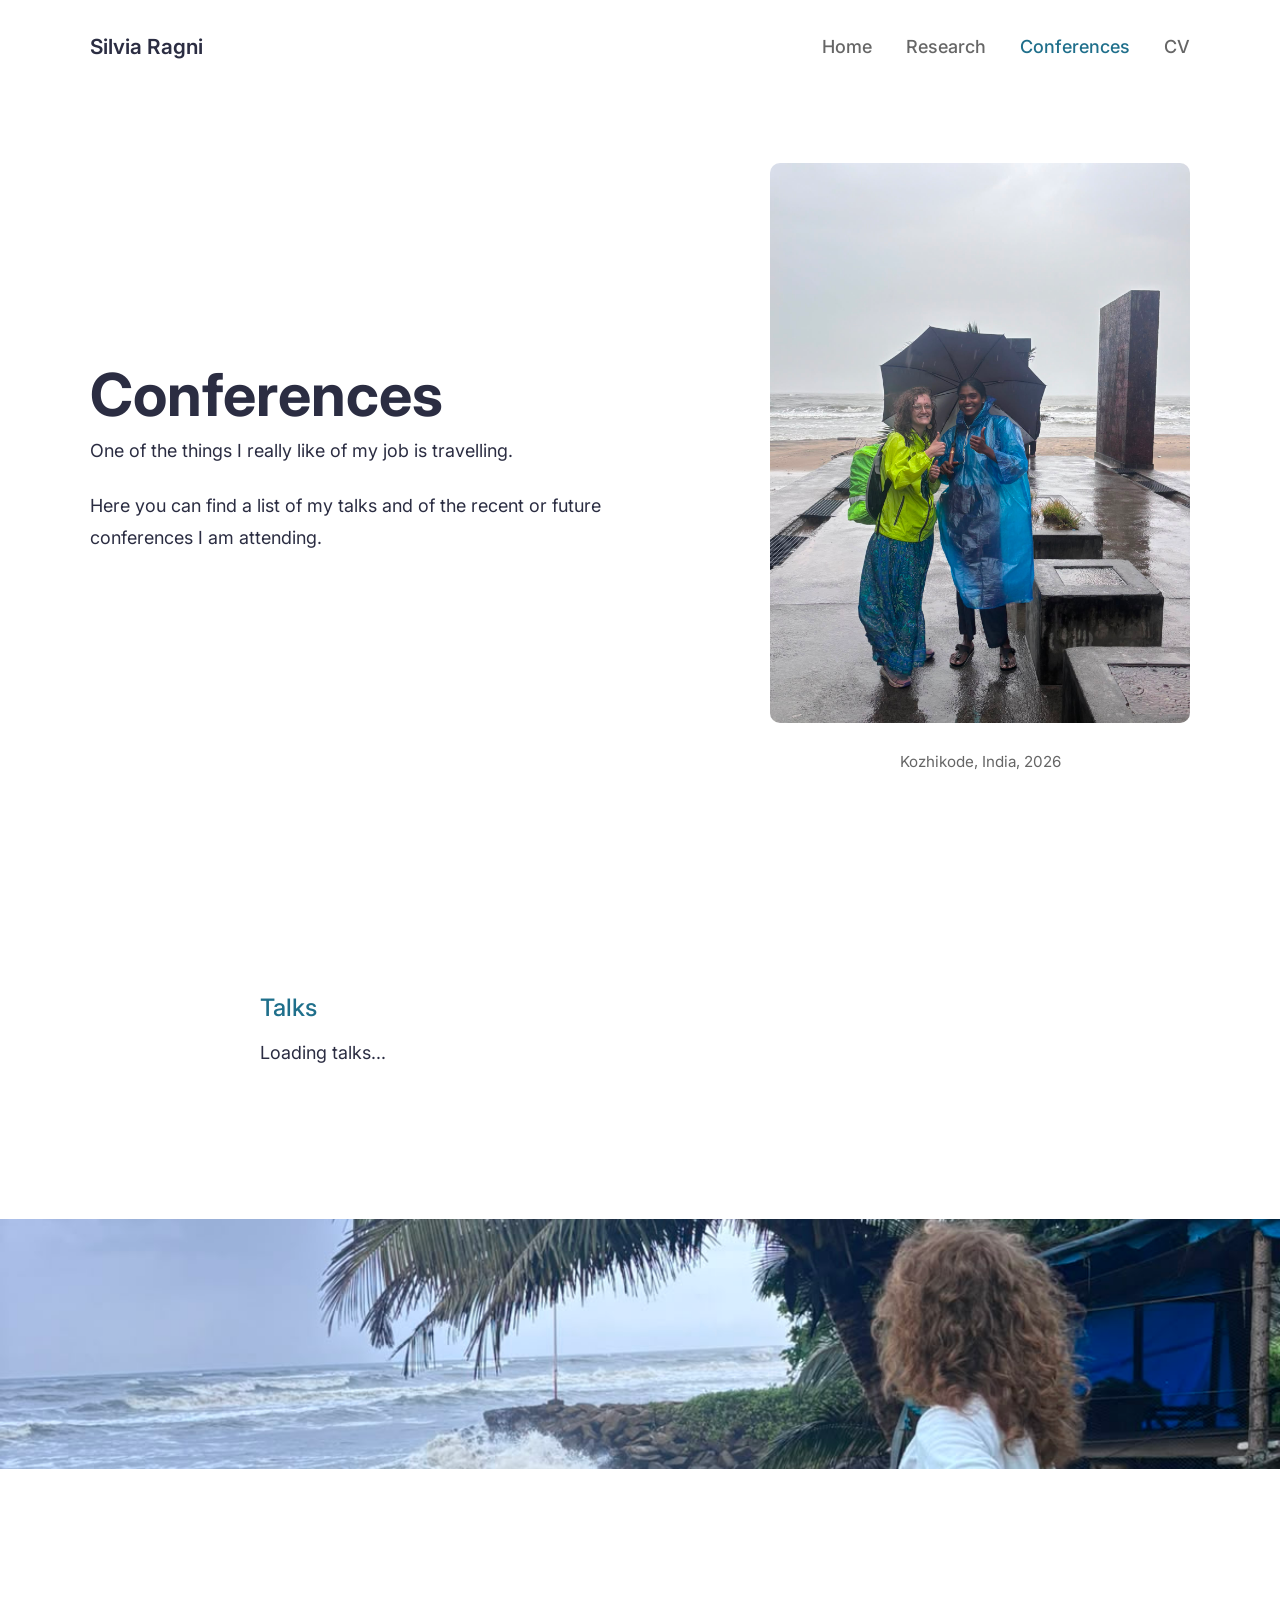
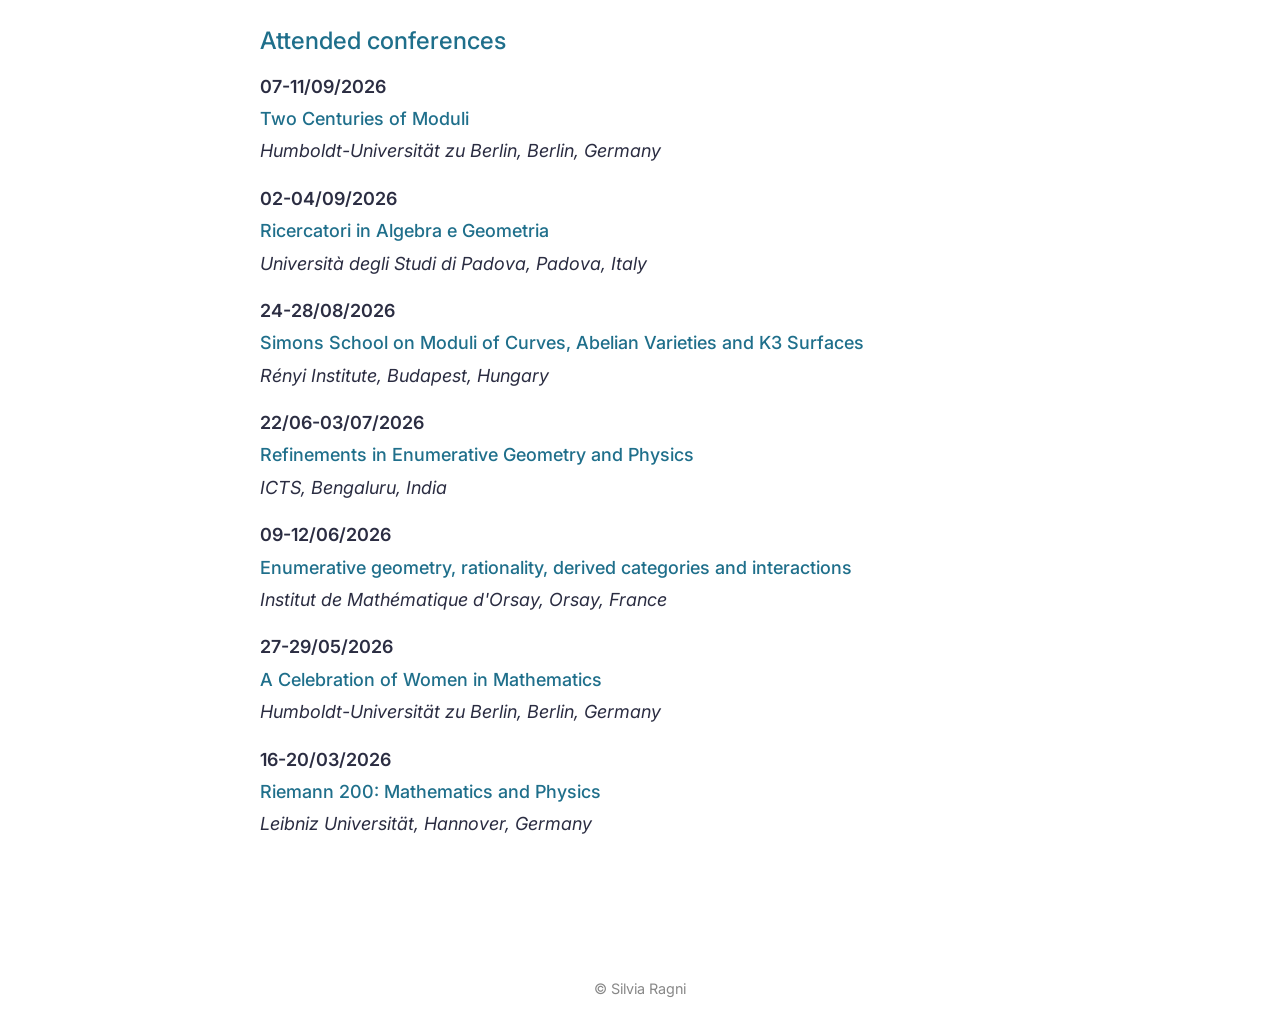
==== commit 8e7c53d5: "Comment out conference compilation note in HTML" ====
--- a/conferences.html
+++ b/conferences.html
@@ -159,4 +159,4 @@
 </body>
 </html>
 
-// La compilazione per le conferenze organizzate è Atto di convegno, titolo, autore, luogo di edizione, data, URL
+<!-- La compilazione per le conferenze organizzate è Atto di convegno, titolo, autore, luogo di edizione, data, URL-->
